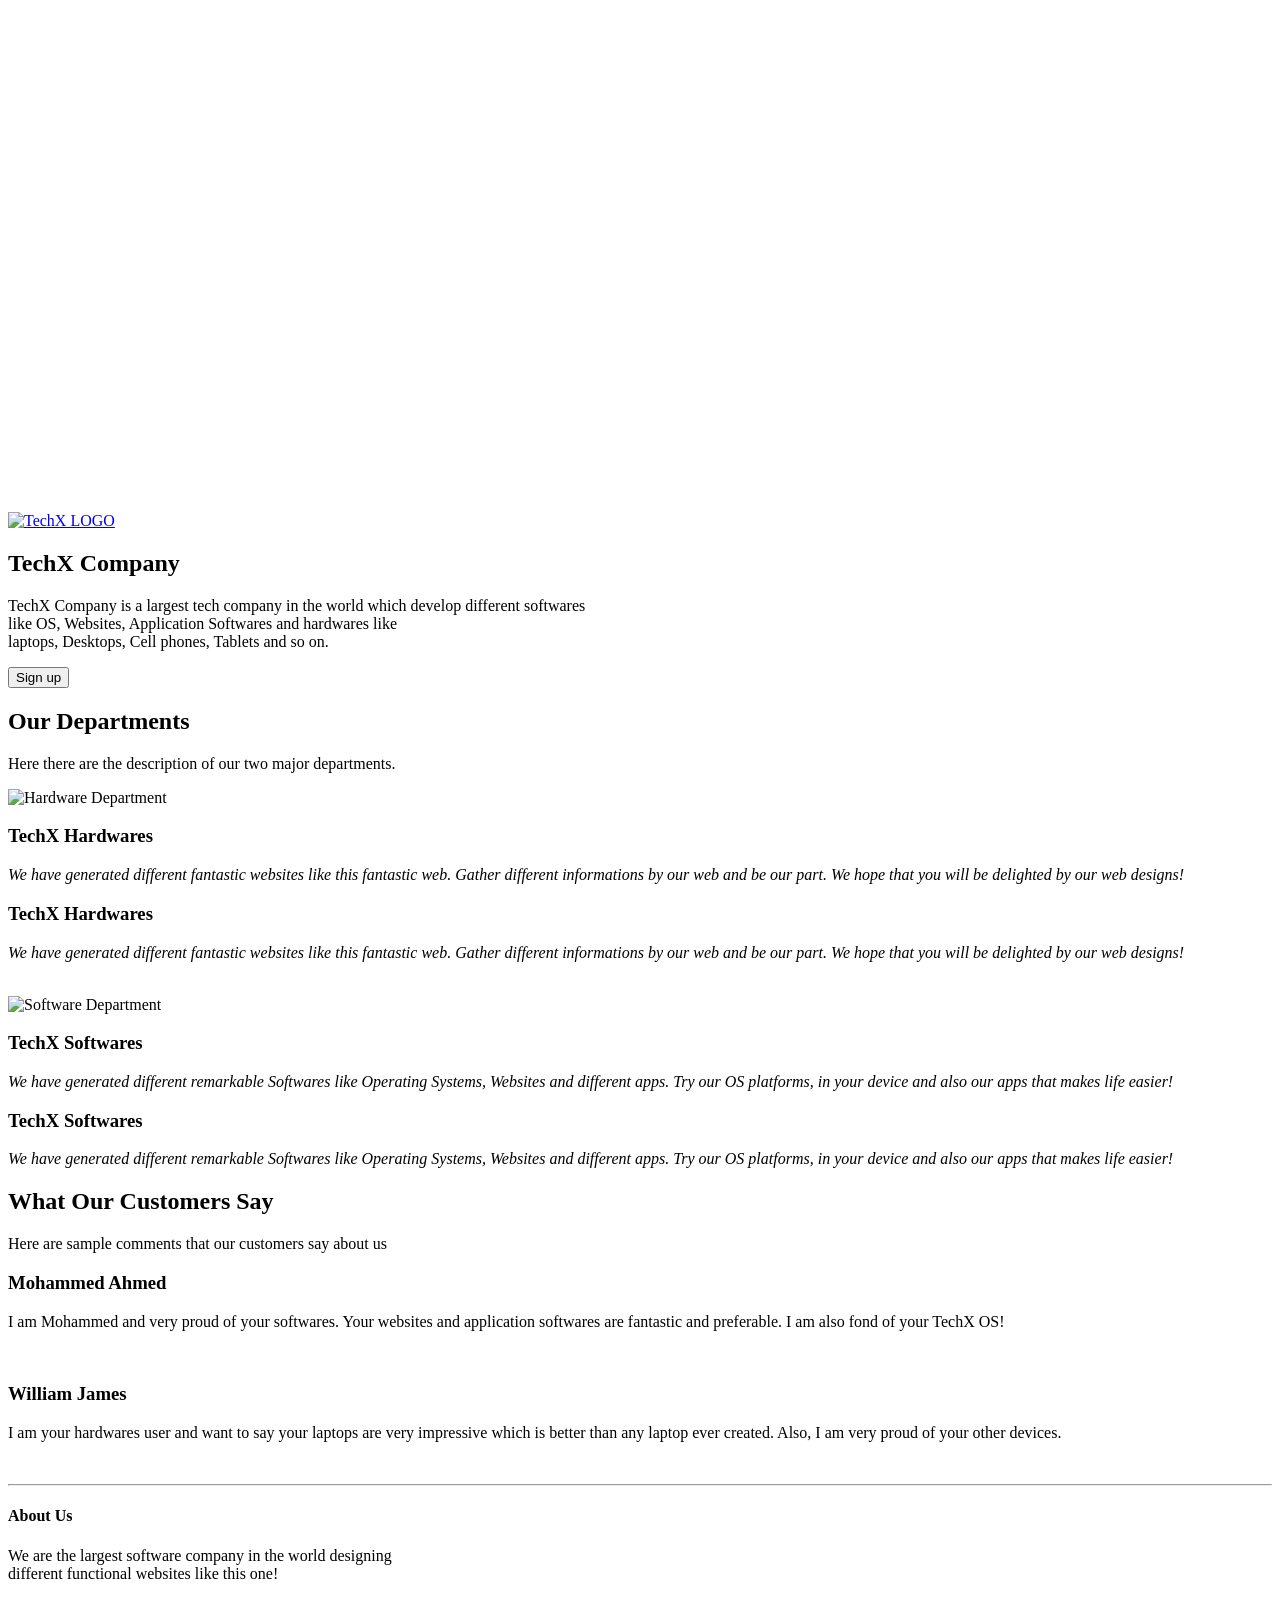
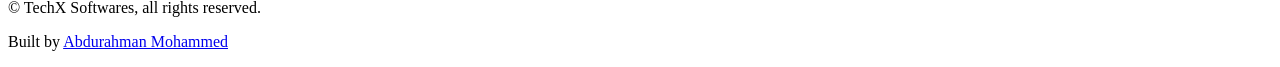
==== index.html @ fcec3008 "Update index.html" ====
<!DOCTYPE html>
<html lang="en">
  <head>
    <meta charset="UTF-8" />
    <meta name="viewport" content="width=device-width, initial-scale=1.0" />
    <title>TechX Company</title>
    <base href="https://abdu-moh.github.io/TechX/">
    <link rel="icon" href="Images/TechX_LOGO.png" />
    <link rel="stylesheet" href="style.css" />
    <script
      src="https://kit.fontawesome.com/ffc746c5a8.js"
      crossorigin="anonymous"
    ></script>
  </head>
  <body>
    <section class="index">
      <div id="overlay">
        <iframe
          title="signin-iframe"
          id="signin-iframe"
          src="Sign in page/"
          width="600"
          height="500"
          frameborder="0"
        ></iframe>
      </div>
      <a href="/TechX"
        ><img src="Images/TechX_LOGO.png" alt="TechX LOGO" id="logo"
      /></a>
      <div class="textbox">
        <h1>TechX Company</h1>
        <p>
          TechX Company is a largest tech company in the world which develop
          different softwares <br />
          like OS, Websites, Application Softwares and hardwares like <br />
          laptops, Desktops, Cell phones, Tablets and so on.
        </p>
        <button id="button" class="VisitUs">Sign up</button>
      </div>
    </section>

    <section class="departments">
      <div class="explanation">
        <h1>Our Departments</h1>
        <p>Here there are the description of our two major departments.</p>
      </div>
      <div class="row">
        <div class="departments-col hidden0">
          <img src="Images/Hardwares.png" alt="Hardware Department" />
          <div class="layer">
            <h3 class="depName">TechX Hardwares</h3>
            <p class="depDetail">
              <i>
                We have generated different fantastic websites like this
                fantastic web. Gather different informations by our web and be
                our part. We hope that you will be delighted by our web designs!
              </i>
            </p>
          </div>
          <div class="depAdd">
            <h3>TechX Hardwares</h3>
            <p>
              <i>
                We have generated different fantastic websites like this
                fantastic web. Gather different informations by our web and be
                our part. We hope that you will be delighted by our web designs!
              </i>
            </p>
          </div>
        </div>
        <br />
        <div class="departments-col hidden1">
          <img src="Images/Softwares.png" alt="Software Department" />
          <div class="layer">
            <h3 class="depName">TechX Softwares</h3>
            <p class="depDetail">
              <i>
                We have generated different remarkable Softwares like Operating
                Systems, Websites and different apps. Try our OS platforms, in
                your device and also our apps that makes life easier!
              </i>
            </p>
          </div>
          <div class="depAdd">
            <h3>TechX Softwares</h3>
            <p>
              <i>
                We have generated different remarkable Softwares like Operating
                Systems, Websites and different apps. Try our OS platforms, in
                your device and also our apps that makes life easier!
              </i>
            </p>
          </div>
        </div>
      </div>
    </section>

    <section class="testimonials">
      <div class="explanation">
        <h1>What Our Customers Say</h1>
        <p>Here are sample comments that our customers say about us</p>
      </div>
      <div class="row">
        <div class="testimonial-col hide">
          <div class="imageHolder">
            <i id="userImage" class="fa-sharp fa-solid fa-user-tie"></i>
          </div>
          <div>
            <h3>Mohammed Ahmed</h3>
            <p>
              I am Mohammed and very proud of your softwares. Your websites and
              application softwares are fantastic and preferable. I am also fond
              of your TechX OS!
            </p>
            <br />
            <i class="fa fa-star"></i>
            <i class="fa fa-star"></i>
            <i class="fa fa-star"></i>
            <i class="fa fa-star"></i>
            <i class="fa fa-star"></i>
          </div>
        </div>
        <div class="testimonial-col hide">
          <div class="imageHolder">
            <i id="userImage" class="fa-solid fa-user-large"></i>
          </div>
          <div>
            <h3>William James</h3>
            <p>
              I am your hardwares user and want to say your laptops are very
              impressive which is better than any laptop ever created. Also, I
              am very proud of your other devices.
            </p>
            <br />
            <i class="fa fa-star"></i>
            <i class="fa fa-star"></i>
            <i class="fa fa-star"></i>
            <i class="fa fa-star"></i>
            <i class="fa fa-star-half-o"></i>
          </div>
        </div>
      </div>
    </section>

    <hr />

    <footer class="normal-footer">
      <h4>About Us</h4>
      <p>
        We are the largest software company in the world designing <br />
        different functional websites like this one!
      </p>
    </footer>
    <footer class="additional-footer">
      <div class="copyright hide">
        <p>&copy; TechX Softwares, all rights reserved.</p>
      </div>
      <div class="claim hide">
        <p>
          Built by
          <a
            href="https://abdu-moh.github.io/portfolio/"
            title="Abdurahman's portfolio"
            target="_blank"
            rel="noopener"
            >Abdurahman Mohammed</a
          >
        </p>
      </div>
    </footer>
    <script src="script.js"></script>
  </body>
</html>
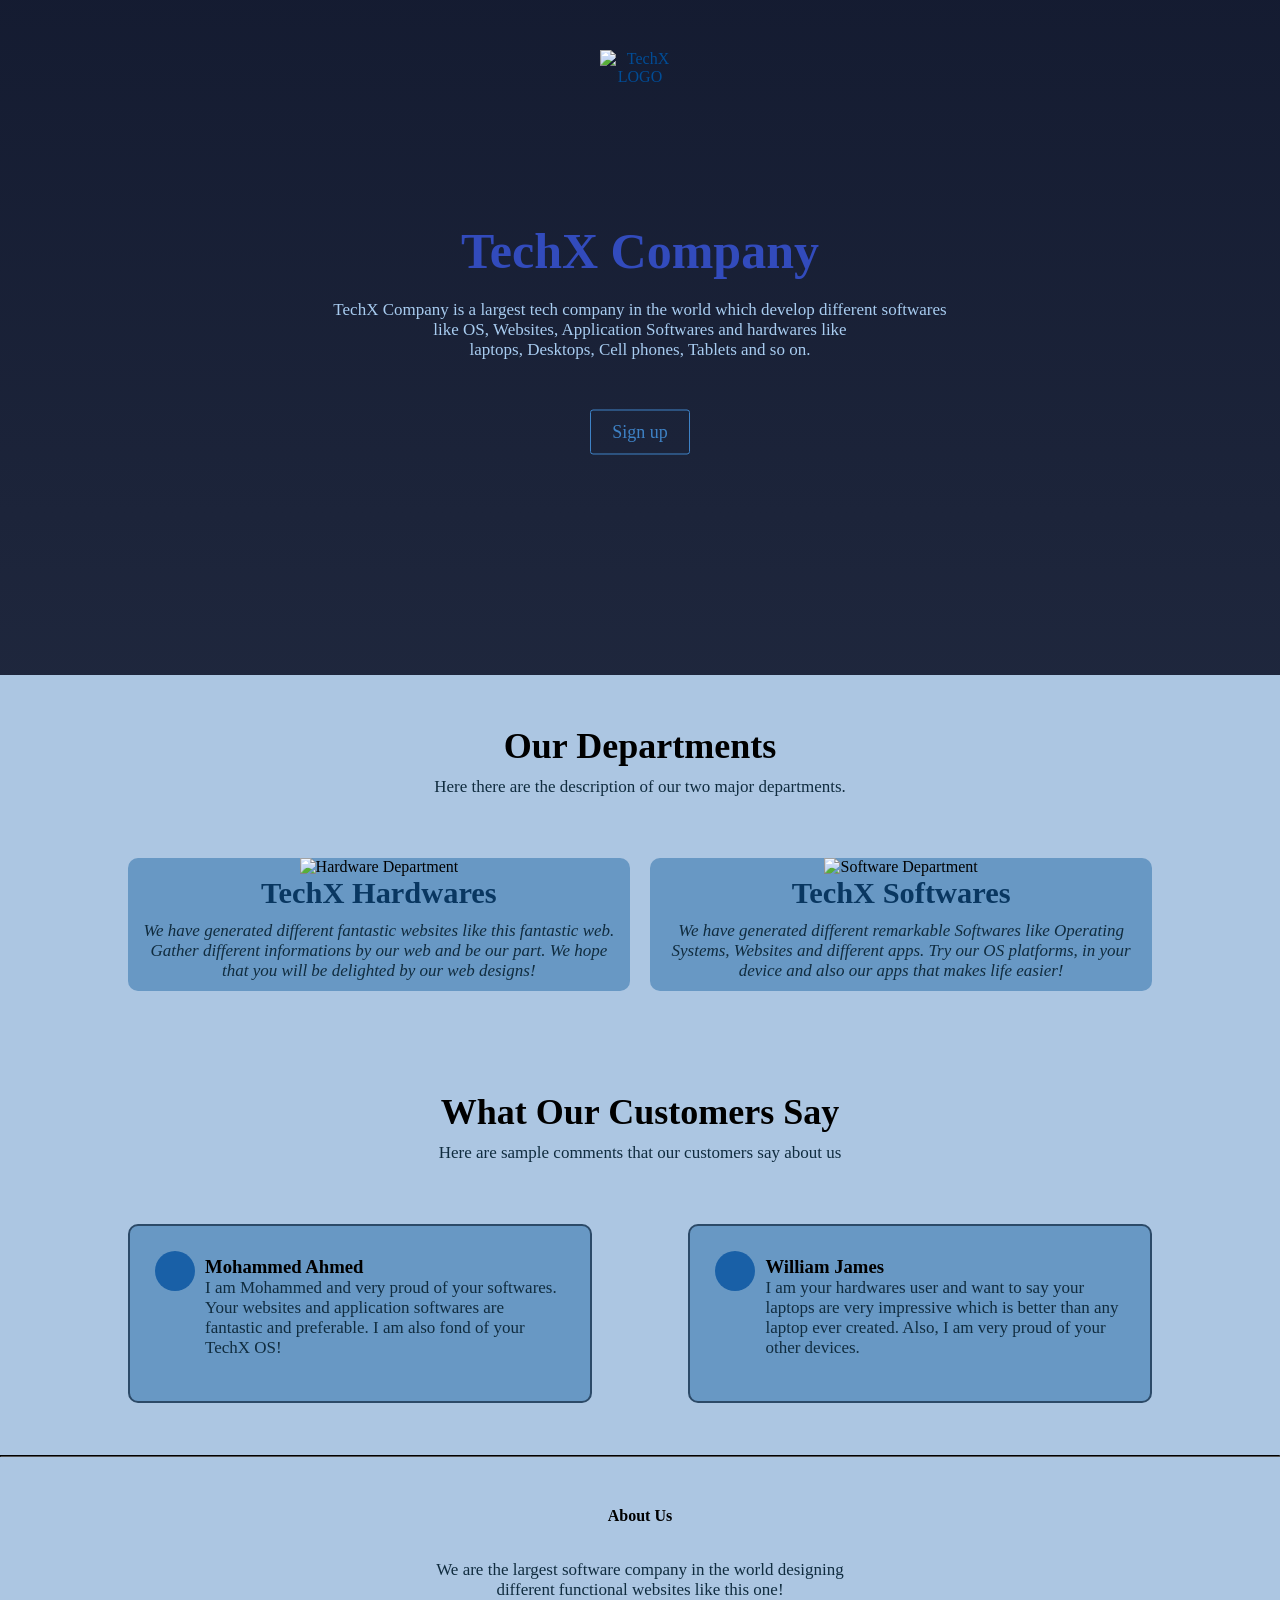
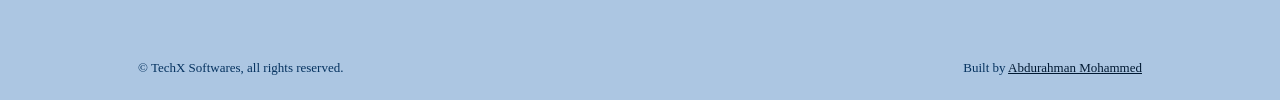
==== commit 902c28f0: "Fixed a loading bug" ====
--- a/index.html
+++ b/index.html
@@ -4,7 +4,7 @@
     <meta charset="UTF-8" />
     <meta name="viewport" content="width=device-width, initial-scale=1.0" />
     <title>TechX Company</title>
-    <base href="https://abdu-moh.github.io/TechX/">
+    <base href="https://abdurahman-abdo.github.io/TechX/">
     <link rel="icon" href="Images/TechX_LOGO.png" />
     <link rel="stylesheet" href="style.css" />
     <script
--- a/style.css
+++ b/style.css
@@ -0,0 +1,810 @@
+@font-face {
+    src: url(Fonts/Ubuntu_Sans/UbuntuSans-VariableFont_wdth\,wght.ttf);
+    font-family: 'Times New Roman';
+}
+
+* {
+    margin: 0;
+    padding: 0;
+    text-decoration: none;
+    font-family: 'Times New Roman';
+}
+
+::-webkit-scrollbar {
+    width: 10px;
+    background-color: #01052966;
+}
+
+::-webkit-scrollbar-thumb {
+    background: rgb(0, 69, 139);
+    border-radius: 300px;
+    cursor: pointer;
+}
+
+::-webkit-scrollbar-thumb:hover {
+    background: rgb(12, 97, 183);
+}
+
+::-webkit-scrollbar-thumb:active {
+    background: rgb(24, 119, 214);
+}
+
+body {
+    background-color: #acc6e2;
+    max-width: 100vw !important;
+    overflow-x: hidden !important;
+}
+
+section {
+    max-width: 100vw !important;
+    overflow-x: hidden !important;
+}
+
+.home {
+    min-height: 100vh;
+    width: 100%;
+    background-image: linear-gradient(rgba(4, 9, 30, 0.9), rgba(4, 9, 30, 0.545)), url(Images/Homepage\ background.png);
+    background-position: center;
+    background-size: cover;
+    position: relative;
+    z-index: 20;
+}
+
+.index {
+    min-height: 75vh;
+    width: 100%;
+    background-image: linear-gradient(rgba(4, 9, 30, 0.9), rgba(4, 9, 30, 0.845)), url(Images/Background.png);
+    background-position: center;
+    background-size: cover;
+    position: relative;
+}
+
+#LOGO {
+    width: 60px;
+}
+
+#logo {
+    width: 80px;
+    color: #014c96;
+    position: absolute;
+    top: 10%;
+    left: 50%;
+    transform: translate(-50%, -50%);
+    text-align: center;
+}
+
+#LOGO:hover,
+#logo:hover {
+    animation-name: zoom;
+    animation-duration: 2s;
+    animation-iteration-count: infinite;
+}
+
+nav {
+    display: flex;
+    padding: 2% 6%;
+    justify-content: space-between;
+    align-items: center;
+    flex-direction: row;
+}
+
+.nav-links {
+    display: block;
+    text-align: right;
+}
+
+.nav-links ul li {
+    list-style: none;
+    display: inline-block;
+    padding: 8px 7px;
+    position: relative;
+}
+
+.nav-links ul li a {
+    color: cornflowerblue;
+    text-decoration: none;
+    font-size: 15px;
+    cursor: pointer;
+}
+
+.nav-links ul li::after {
+    content: '';
+    width: 0%;
+    height: 2px;
+    background: color-mix(in srgb, cornflowerblue, gray);
+    display: block;
+    margin: auto;
+    transition: 0.5s;
+}
+
+.nav-links ul li:hover::after {
+    width: 100%;
+}
+
+nav .fa {
+    color: cornflowerblue;
+    display: none;
+    border-radius: 3px;
+}
+
+nav .fa:hover {
+    color: #014c96;
+}
+
+nav .fa:active {
+    color: #2d6498;
+    background-color: #c3e2ff;
+}
+
+.textbox {
+    width: 90%;
+    color: #014c96;
+    position: absolute;
+    top: 50%;
+    left: 50%;
+    transform: translate(-50%, -50%);
+    text-align: center;
+}
+
+.textbox:hover {
+    cursor: default;
+}
+
+.textbox h1 {
+    color: color-mix(in srgb, darkblue, cornflowerblue);
+    font-size: 50px;
+}
+
+.textbox p {
+    margin: 10px 0 40px;
+    font-size: 17px;
+    color: #a8ccf0;
+}
+
+.VisitUs {
+    display: inline-block;
+    color: #3e82c6;
+    border: 1px solid #3e82c6;
+    border-radius: 3px;
+    padding: 11px 21px;
+    font-size: 18px;
+    background: transparent;
+    position: relative;
+    cursor: pointer;
+}
+
+.VisitUs:hover {
+    background: #3e82c6;
+    color: #fff;
+    transition: 1.3s;
+}
+
+#overlay {
+    position: fixed;
+    top: 0;
+    left: 0;
+    right: 0;
+    bottom: 0;
+    background-color: transparent;
+    -webkit-backdrop-filter: blur(15px);
+    backdrop-filter: blur(15px);
+    z-index: 999;
+    display: none;
+}
+
+
+#signin-iframe {
+    position: fixed;
+    top: 50%;
+    left: 50%;
+    transform: translate(-50%, -50%);
+    z-index: 1000;
+    display: block;
+    padding: 20px;
+    border: none;
+}
+
+.explanation {
+    cursor: default;
+}
+
+h1 {
+    font-size: 36px;
+    font-weight: 600;
+}
+
+p {
+    color: #102c3f;
+    font-size: 17px;
+    font-weight: 300;
+    padding: 10px;
+}
+
+.row {
+    margin-top: 5%;
+    display: flex;
+    text-align: center;
+    justify-content: space-between;
+}
+
+.works {
+    width: 80%;
+    margin: auto;
+    text-align: center;
+    padding-top: 50px;
+
+}
+
+.worksCol {
+    width: 80%;
+    position: relative;
+    overflow: hidden;
+    background-color: #6898c4;
+    display: flex;
+}
+
+.worksAddDiv {
+    border-radius: 10px 0px 0px 10px;
+}
+
+.worksImageDiv {
+    border-radius: 0px 10px 10px 00px;
+}
+
+.worksCol img {
+    width: 100%;
+}
+
+.workName {
+    width: 100%;
+    font-weight: 500;
+    color: #c3e2ff;
+    font-size: 26px;
+    bottom: 0;
+    position: absolute;
+    opacity: 0;
+    transition: 0.5s;
+    z-index: 10;
+}
+
+.layer:hover .workName {
+    bottom: 70%;
+    opacity: 1;
+}
+
+.workDetail {
+    width: 95%;
+    font-weight: 500;
+    color: rgb(224, 232, 241);
+    bottom: 0;
+    position: absolute;
+    opacity: 0;
+    transition: 0.5s;
+    text-align: center;
+}
+
+.layer:hover .workDetail {
+    bottom: 25%;
+    opacity: 1;
+}
+
+.worksAdd {
+    width: 100%;
+    font-weight: 500;
+    color: #093761;
+    font-size: 26px;
+    margin-top: 40px;
+    cursor: default;
+}
+
+.departments {
+    width: 80%;
+    margin: auto;
+    text-align: center;
+    padding-top: 50px;
+}
+
+.departments-col {
+    flex-basis: 49%;
+    border-radius: 10px;
+    position: relative;
+    overflow: hidden;
+    background-color: #6898c4;
+}
+
+.layer {
+    background: transparent;
+    height: 100%;
+    width: 100%;
+    position: absolute;
+    top: 0;
+    left: 0;
+    transition: 0.5s;
+}
+
+.departments-col img {
+    width: 100%;
+}
+
+.layer:hover {
+    background: rgba(63, 121, 230, 0.806);
+    cursor: pointer;
+}
+
+.depName {
+    width: 100%;
+    font-weight: 500;
+    color: #c3e2ff;
+    font-size: 26px;
+    bottom: 0;
+    position: absolute;
+    opacity: 0;
+    transition: 0.5s;
+    z-index: 10;
+}
+
+.layer:hover .depName {
+    bottom: 69%;
+    opacity: 1;
+}
+
+.depDetail {
+    width: 95%;
+    font-weight: 500;
+    color: rgb(224, 232, 241);
+    bottom: 0;
+    position: absolute;
+    opacity: 0;
+    transition: 0.5s;
+    text-align: center;
+}
+
+.layer:hover .depDetail {
+    bottom: 27%;
+    opacity: 1;
+}
+
+.depAdd {
+    width: 100%;
+    font-weight: 500;
+    color: #093761;
+    font-size: 26px;
+    cursor: default;
+}
+
+.testimonials {
+    width: 80%;
+    margin: auto;
+    padding-top: 100px;
+    text-align: center;
+}
+
+.testimonials:hover {
+    cursor: default;
+}
+
+.testimonial-col {
+    flex-basis: 40%;
+    border-radius: 10px;
+    margin-bottom: 5%;
+    text-align: left;
+    background: #6898c4;
+    border: 2px solid #2c4a68;
+    padding: 25px;
+    display: flex;
+}
+
+.imageHolder {
+    height: 40px;
+    min-width: 40px;
+    margin-right: 10px;
+    border-radius: 50%;
+    background-color: #1960a7;
+    text-align: center;
+}
+
+#userImage {
+    font-size: 25px;
+    margin-top: 5px;
+    color: #b6cbe8;
+}
+
+.testimonial-col p {
+    padding: 0;
+    text-align: left;
+}
+
+.testimonial-col h3 {
+    margin-top: 5px;
+    text-align: left;
+}
+
+.testimonial-col .fa {
+    color: #014c96;
+}
+
+.testimonial-col:hover {
+    box-shadow: 0 0 50px 0px rgba(17, 51, 102, 0.462);
+    transition: 1s;
+    background: #587896;
+}
+
+hr {
+    border-color: #000000;
+}
+
+.normal-footer {
+    width: 100%;
+    text-align: center;
+    padding: 30px 0;
+}
+
+.normal-footer:hover {
+    cursor: default;
+}
+
+.normal-footer h4 {
+    margin-bottom: 25px;
+    margin-top: 20px;
+    font-weight: 600;
+}
+
+.additional-footer {
+    bottom: 0;
+    left: 0;
+    right: 0;
+    margin: auto;
+    width: 100%;
+    height: 50px;
+    padding: 10px 0px 0px 0px;
+    display: flex;
+    width: 80%;
+}
+
+.additional-footer div {
+    flex-basis: 50%;
+}
+
+.additional-footer a {
+    color: #011932;
+    text-decoration: underline;
+}
+
+.additional-footer a:hover {
+    color: #053a6f;
+}
+
+.additional-footer a:active {
+    color: #084581;
+}
+
+.copyright {
+    text-align: left;
+}
+
+.claim {
+    text-align: right;
+}
+
+.additional-footer:hover {
+    cursor: default;
+}
+
+.additional-footer p {
+    color: #05325f;
+    font-size: small;
+}
+
+.hide {
+    opacity: 0;
+    transform: scale(70%);
+    transition: 1s;
+}
+
+.hidden {
+    opacity: 0;
+    transform: scale(50%);
+    transition: 1s;
+}
+
+.show {
+    opacity: 1;
+    transform: scale(100%);
+    transition: 1s;
+}
+
+.heading-section {
+    min-height: 100vh;
+    width: 100%;
+    background-image: linear-gradient(rgba(4, 9, 30, 0.783), rgba(4, 9, 30, 0.823)), url(Images/Header\ background.png);
+    background-position: center;
+    background-size: cover;
+    text-align: center;
+}
+
+.second-heading-section h1 {
+    margin-top: 100px;
+    color: color-mix(in srgb, darkblue, cornflowerblue);
+    font-size: 70px;
+}
+
+.second-works-col {
+    flex-basis: 30%;
+}
+
+.Submit {
+    display: inline-block;
+    color: #0a427a;
+    border: 1px solid #0a427a;
+    border-radius: 3px;
+    padding: 11px 21px;
+    font-size: 18px;
+    background: transparent;
+    position: relative;
+    cursor: pointer;
+}
+
+.Submit:hover {
+    background: #0a427a;
+    color: #6898c4;
+    transition: 1.3s;
+}
+
+.contact h1 {
+    margin-top: 100px;
+    color: color-mix(in srgb, darkblue, cornflowerblue);
+}
+
+.contact h1:hover {
+    cursor: default;
+}
+
+.contact-us {
+    width: 80%;
+    margin: auto;
+}
+
+.contact-row {
+    margin-top: 5%;
+    text-align: center;
+}
+
+.location {
+    width: 80%;
+    margin: auto;
+    padding: 80px 0;
+}
+
+.location iframe {
+    width: 100%;
+}
+
+.contact-column {
+    background-color: #6898c452;
+    color: #0a427a;
+    border-radius: 7px;
+}
+
+.contact-col {
+    flex-basis: 48%;
+    margin-bottom: 30px;
+    padding: 7px;
+}
+
+.contact-col div {
+    display: flex;
+    align-items: center;
+    text-align: left;
+    margin-bottom: 40px;
+}
+
+.contact-col div span a {
+    margin-left: 7px;
+}
+
+.contact-col div .fa {
+    font-size: 38px;
+    color: #014c96;
+    margin-right: 30px;
+}
+
+.contact-col p {
+    font-size: larger;
+    padding: 1;
+}
+
+.contact-col p:hover {
+    cursor: default;
+}
+
+.contact-col h5 {
+    font-size: 20px;
+    font-weight: 400;
+}
+
+.contact-col input,
+.contact-col textarea {
+    width: 100%;
+    padding: 15px;
+    margin-bottom: 17px;
+    outline: none;
+    border: 1px solid #014c96;
+    border-radius: 7px;
+    box-sizing: border-box;
+    background-color: #6898c45b;
+    color: rgb(0, 69, 139);
+}
+
+.contact-col input:focus,
+.contact-col textarea:focus {
+    border: 2px solid #014c96;
+}
+
+.contact-col input::placeholder,
+.contact-col textarea::placeholder {
+    color: rgb(0, 69, 139);
+}
+
+textarea {
+    resize: none;
+}
+
+.about-us {
+    width: 80%;
+    margin: auto;
+    padding-top: 80px;
+    padding-bottom: 50px;
+}
+
+.about-col {
+    flex-basis: 48%;
+    padding: 3px 2px;
+}
+
+.about-col img {
+    padding: 1px 0 2px;
+    border-radius: 7px;
+    width: 333px;
+}
+
+.about-col img:hover {
+    cursor: pointer;
+    box-shadow: 0 0 50px 0px rgba(17, 51, 102, 0.462);
+    transition: 2s;
+}
+
+.about-col h1 {
+    font-size: x-large;
+    padding-top: 0;
+}
+
+.about-col h1:hover {
+    cursor: default;
+}
+
+.about-text {
+    text-align: left;
+    font-size: medium;
+    padding: 30px 10px;
+}
+
+.about-text h1 {
+    padding-left: 10px;
+}
+
+.about-col p:hover {
+    cursor: default;
+}
+
+.consealed {
+    opacity: 0;
+    transform: translateX(-100%);
+    transition: 1s;
+}
+
+.visible {
+    opacity: 1;
+    transform: translateX(0%);
+    transition: 1s;
+}
+
+.hidden0 {
+    opacity: 0;
+    transform: translateX(-100%);
+    transition: 1s;
+}
+
+.show0 {
+    opacity: 1;
+    transform: translateX(0%);
+    transition: 1s;
+}
+
+.hidden1 {
+    opacity: 1;
+    transform: translateX(100%);
+    transition: 1s;
+}
+
+.show1 {
+    opacity: 1;
+    transform: translateX(0%);
+    transition: 1s;
+}
+
+@keyframes glow {
+    50% {
+        box-shadow: 0 0 50px 0px rgba(17, 51, 102, 0.462);
+    }
+}
+
+@keyframes zoom {
+    50% {
+        transform: scale(2, 2);
+    }
+}
+
+@media (max-width: 1000px) {
+    .second-row {
+        flex-direction: column;
+    }
+}
+
+@media(max-width: 750px) {
+    .row {
+        flex-direction: column;
+    }
+
+    .main {
+        position: relative;
+    }
+
+    .fixed-footer {
+        padding: 15px 0px 0px 0px;
+        margin: 0;
+    }
+
+    .testimonial-col img {
+        margin-left: 0px;
+        margin-right: 15px;
+    }
+
+    .additional-footer p {
+        font-size: x-small;
+    }
+
+}
+
+@media(max-width: 700px) {
+    .textbox h1 {
+        font-size: 40px;
+    }
+
+    .nav-links {
+        display: none;
+        flex-direction: column;
+        height: 100vh;
+        width: 200px;
+        text-align: left;
+        right: 0;
+        padding: 0%;
+        position: fixed;
+        top: 0;
+        z-index: 1;
+        background: rgb(2, 29, 79);
+    }
+
+    .nav-links.active {
+        display: block;
+    }
+
+    nav .fa {
+        display: block;
+        margin: 10px;
+        cursor: pointer;
+    }
+
+    .nav-links ul {
+        padding: 30px;
+    }
+}
